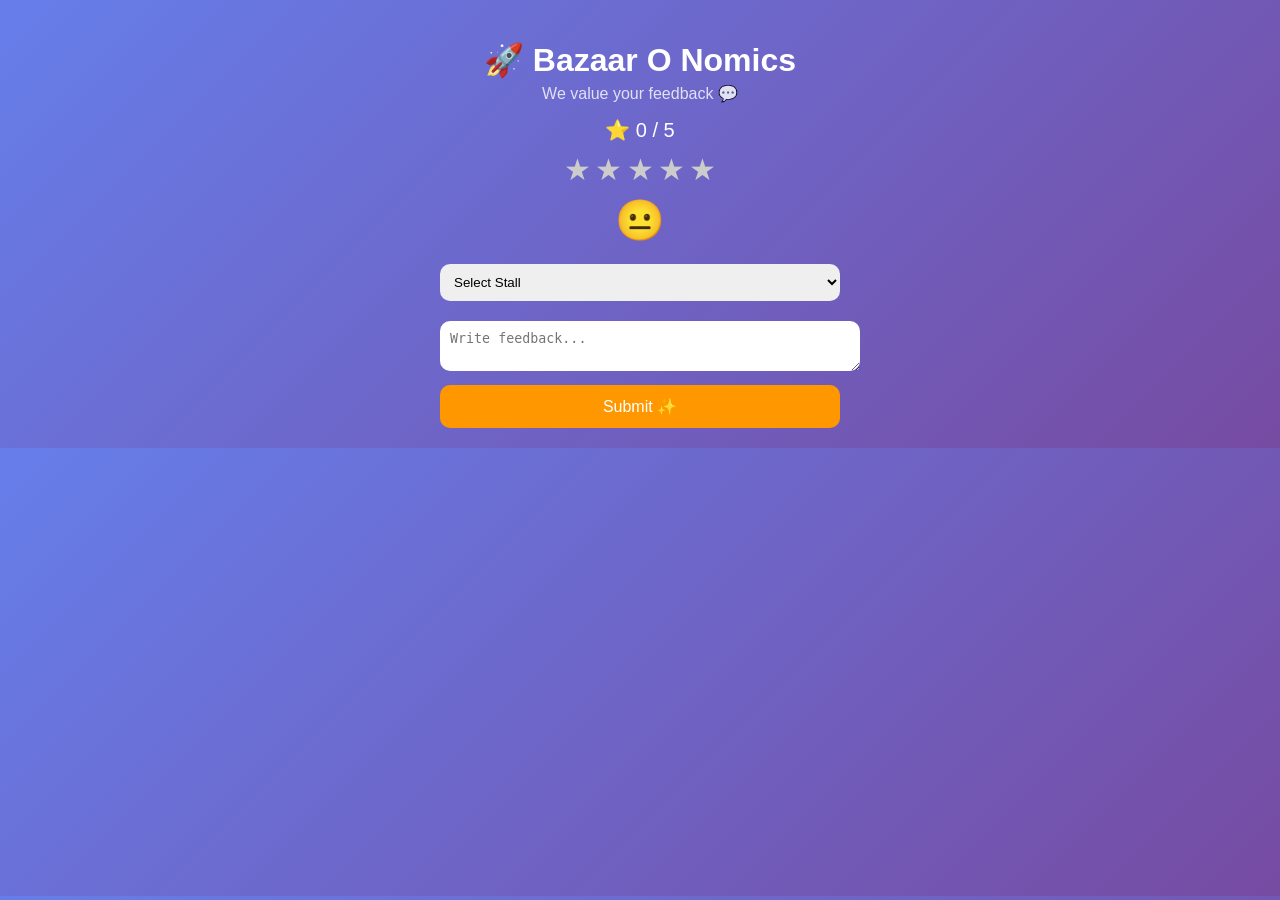
==== index.html @ 16dea5ea "Rename feedback.html to index.html" ====
<!DOCTYPE html>
<html lang="en">
<head>
<meta charset="UTF-8">
<title>Bazaar O Nomics Feedback</title>
<meta name="viewport" content="width=device-width, initial-scale=1.0">

<style>
body {
  margin: 0;
  font-family: Arial, sans-serif;
  background: linear-gradient(135deg, #667eea, #764ba2);
  color: white;
  text-align: center;
}

.container {
  padding: 20px;
  max-width: 400px;
  margin: auto;
}

h1 {
  margin-bottom: 5px;
}

.subtitle {
  margin-bottom: 15px;
  opacity: 0.8;
}

.live-rating {
  font-size: 20px;
  margin: 10px 0;
}

.stars span {
  font-size: 30px;
  cursor: pointer;
  color: #ccc;
}

.stars span.active {
  color: gold;
}

.emoji {
  font-size: 40px;
  margin: 10px 0;
}

select, textarea {
  width: 100%;
  padding: 10px;
  margin: 10px 0;
  border-radius: 10px;
  border: none;
}

button {
  width: 100%;
  padding: 12px;
  border: none;
  border-radius: 10px;
  background: #ff9800;
  color: white;
  font-size: 16px;
  cursor: pointer;
}

button:hover {
  background: #e68900;
}
</style>

</head>

<body>

<div class="container">
  <h1>🚀 Bazaar O Nomics</h1>
  <div class="subtitle">We value your feedback 💬</div>

  <div class="live-rating" id="liveRating">⭐ 0 / 5</div>

  <div class="stars" id="stars">
    <span>★</span>
    <span>★</span>
    <span>★</span>
    <span>★</span>
    <span>★</span>
  </div>

  <div class="emoji" id="emoji">😐</div>

  <!-- ✅ FIXED STALL LIST -->
  <select id="stall">
    <option value="">Select Stall</option>

    <option>LAKSMI ROOPS</option>
    <option>DOODLE BOOTH</option>
    <option>CHATKARA JUNCTION</option>
    <option>THE COLD SPOT</option>
    <option>GREEN SCRIPTRES</option>
    <option>HEALTHY CHAAT HUB</option>
    <option>SWAAD & SINGAR</option>
    <option>SUGANDH STATION</option>
    <option>GLAMOUR & GRACE</option>
    <option>BOTTLE BONANZA</option>
    <option>HENNA HEAVEN</option>
    <option>CIRCLE STRIKE</option>
    <option>The Radhi's Art</option>
    <option>INKVERA</option>
    <option>FOOD FIESTA</option>
    <option>BALANCE ZONE</option>
    <option>KALA-KRITI</option>
    <option>MASTI KI PATHASHALA</option>
    <option>BAT BALL ADDA</option>
    <option>SPICE AND SIP</option>
    <option>REUSE AND RECYCLE</option>
  </select>

  <textarea id="text" placeholder="Write feedback..."></textarea>

  <button onclick="submitFeedback()">Submit ✨</button>
</div>

<!-- 🔊 SOUND -->
<audio id="clickSound">
  <source src="https://cdn.pixabay.com/download/audio/2022/03/15/audio_c8c8a73467.mp3?filename=click-124467.mp3">
</audio>

<script>
let rating = 0;
const stars = document.querySelectorAll("#stars span");
const liveRating = document.getElementById("liveRating");
const emoji = document.getElementById("emoji");
const sound = document.getElementById("clickSound");

// ⭐ STAR CLICK
stars.forEach((star, index) => {
  star.addEventListener("click", () => {
    rating = index + 1;
    updateStars();
    updateEmoji();
    sound.play();
  });
});

function updateStars() {
  stars.forEach((star, i) => {
    star.classList.toggle("active", i < rating);
  });
  liveRating.innerText = `⭐ ${rating} / 5`;
}

function updateEmoji() {
  if (rating == 1) emoji.innerText = "😡";
  else if (rating == 2) emoji.innerText = "😕";
  else if (rating == 3) emoji.innerText = "😐";
  else if (rating == 4) emoji.innerText = "😊";
  else if (rating == 5) emoji.innerText = "🤩";
}

// 🚀 SUBMIT
function submitFeedback() {
  const stall = document.getElementById("stall").value;
  const text = document.getElementById("text").value;

  if (!stall || rating === 0) {
    alert("Please select stall and rating!");
    return;
  }

  alert("✅ Feedback Submitted!\n\nStall: " + stall + "\nRating: " + rating + "\nFeedback: " + text);

  // reset
  rating = 0;
  updateStars();
  updateEmoji();
  document.getElementById("text").value = "";
  document.getElementById("stall").value = "";
}
</script>

</body>
</html>
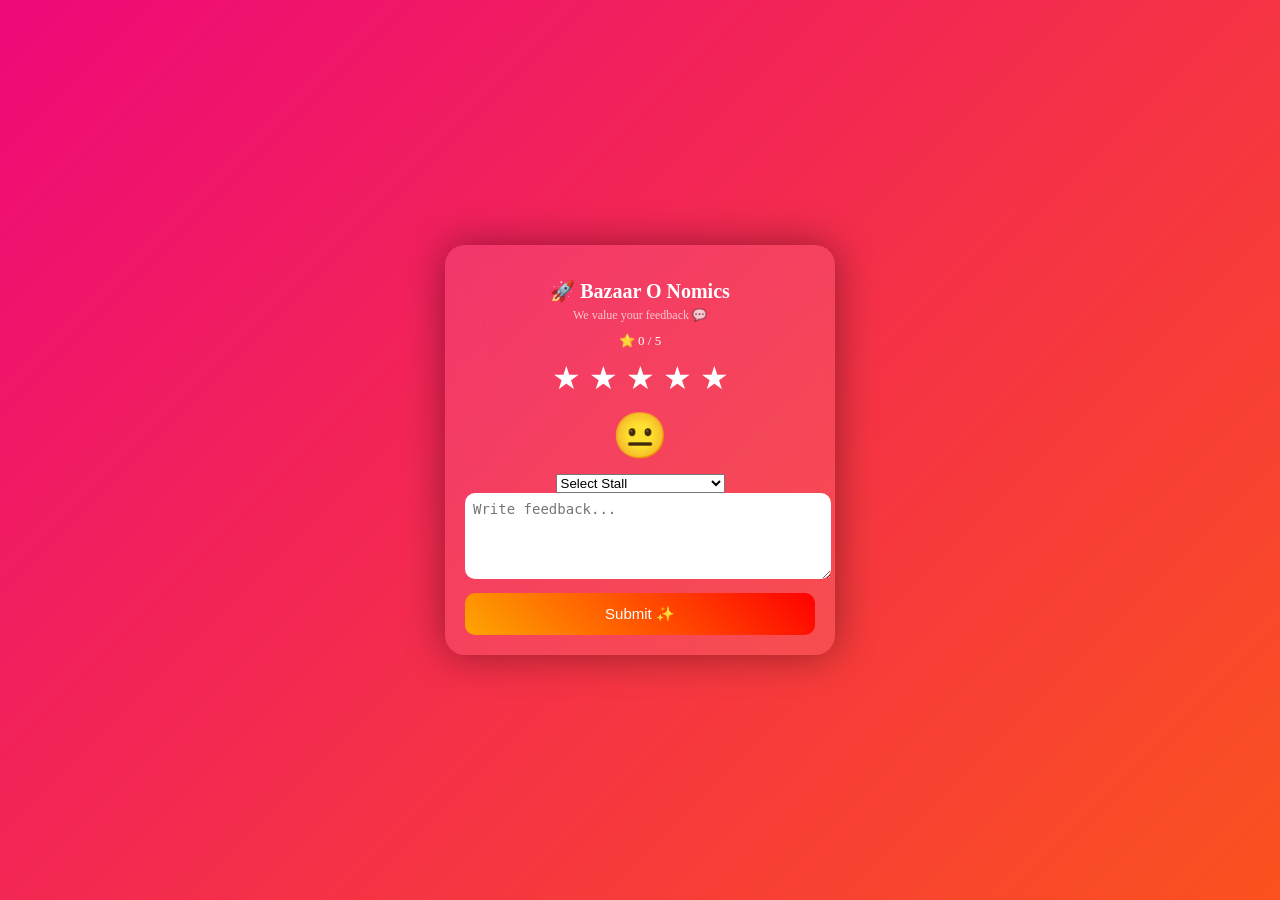
==== commit f5a76248: "Refactor index.html to use external resources Removed inline styles and scripts from index.html. Add" ====
--- a/index.html
+++ b/index.html
@@ -5,74 +5,7 @@
 <title>Bazaar O Nomics Feedback</title>
 <meta name="viewport" content="width=device-width, initial-scale=1.0">
 
-<style>
-body {
-  margin: 0;
-  font-family: Arial, sans-serif;
-  background: linear-gradient(135deg, #667eea, #764ba2);
-  color: white;
-  text-align: center;
-}
-
-.container {
-  padding: 20px;
-  max-width: 400px;
-  margin: auto;
-}
-
-h1 {
-  margin-bottom: 5px;
-}
-
-.subtitle {
-  margin-bottom: 15px;
-  opacity: 0.8;
-}
-
-.live-rating {
-  font-size: 20px;
-  margin: 10px 0;
-}
-
-.stars span {
-  font-size: 30px;
-  cursor: pointer;
-  color: #ccc;
-}
-
-.stars span.active {
-  color: gold;
-}
-
-.emoji {
-  font-size: 40px;
-  margin: 10px 0;
-}
-
-select, textarea {
-  width: 100%;
-  padding: 10px;
-  margin: 10px 0;
-  border-radius: 10px;
-  border: none;
-}
-
-button {
-  width: 100%;
-  padding: 12px;
-  border: none;
-  border-radius: 10px;
-  background: #ff9800;
-  color: white;
-  font-size: 16px;
-  cursor: pointer;
-}
-
-button:hover {
-  background: #e68900;
-}
-</style>
-
+<link rel="stylesheet" href="style.css">
 </head>
 
 <body>
@@ -118,6 +51,7 @@
     <option>BAT BALL ADDA</option>
     <option>SPICE AND SIP</option>
     <option>REUSE AND RECYCLE</option>
+
   </select>
 
   <textarea id="text" placeholder="Write feedback..."></textarea>
@@ -127,61 +61,11 @@
 
 <!-- 🔊 SOUND -->
 <audio id="clickSound">
-  <source src="https://cdn.pixabay.com/download/audio/2022/03/15/audio_c8c8a73467.mp3?filename=click-124467.mp3">
+  <source src="https://cdn.pixabay.com/download/audio/2022/03/15/audio_c8c8a73467.mp3">
 </audio>
 
-<script>
-let rating = 0;
-const stars = document.querySelectorAll("#stars span");
-const liveRating = document.getElementById("liveRating");
-const emoji = document.getElementById("emoji");
-const sound = document.getElementById("clickSound");
-
-// ⭐ STAR CLICK
-stars.forEach((star, index) => {
-  star.addEventListener("click", () => {
-    rating = index + 1;
-    updateStars();
-    updateEmoji();
-    sound.play();
-  });
-});
-
-function updateStars() {
-  stars.forEach((star, i) => {
-    star.classList.toggle("active", i < rating);
-  });
-  liveRating.innerText = `⭐ ${rating} / 5`;
-}
-
-function updateEmoji() {
-  if (rating == 1) emoji.innerText = "😡";
-  else if (rating == 2) emoji.innerText = "😕";
-  else if (rating == 3) emoji.innerText = "😐";
-  else if (rating == 4) emoji.innerText = "😊";
-  else if (rating == 5) emoji.innerText = "🤩";
-}
-
-// 🚀 SUBMIT
-function submitFeedback() {
-  const stall = document.getElementById("stall").value;
-  const text = document.getElementById("text").value;
-
-  if (!stall || rating === 0) {
-    alert("Please select stall and rating!");
-    return;
-  }
-
-  alert("✅ Feedback Submitted!\n\nStall: " + stall + "\nRating: " + rating + "\nFeedback: " + text);
-
-  // reset
-  rating = 0;
-  updateStars();
-  updateEmoji();
-  document.getElementById("text").value = "";
-  document.getElementById("stall").value = "";
-}
-</script>
+<!-- ✅ IMPORTANT -->
+<script src="script.js"></script>
 
 </body>
 </html>
--- a/style.css
+++ b/style.css
@@ -0,0 +1,125 @@
+body {
+  margin: 0;
+  font-family: 'Segoe UI';
+  min-height: 100vh;
+  display: flex;
+  justify-content: center;
+  align-items: center;
+
+  background: linear-gradient(-45deg, #667eea, #764ba2, #ff6a00, #ee0979);
+  background-size: 400% 400%;
+  animation: gradientBG 10s ease infinite;
+}
+
+@keyframes gradientBG {
+  0% {background-position: 0% 50%;}
+  50% {background-position: 100% 50%;}
+  100% {background-position: 0% 50%;}
+}
+
+.container {
+  backdrop-filter: blur(20px);
+  background: rgba(255,255,255,0.1);
+  padding: 20px;
+  border-radius: 20px;
+  text-align: center;
+  color: white;
+  width: 90%;
+  max-width: 350px;
+  box-shadow: 0 0 40px rgba(0,0,0,0.4);
+}
+
+h1 {
+  margin-bottom: 5px;
+  font-size: 20px;
+}
+
+.subtitle {
+  font-size: 12px;
+  opacity: 0.7;
+  margin-bottom: 10px;
+}
+
+.live-rating {
+  font-size: 13px;
+  margin-bottom: 10px;
+}
+
+/* ⭐ STARS */
+.stars {
+  display: flex;
+  justify-content: center;
+  gap: 8px;
+}
+
+.stars span {
+  font-size: 32px;
+  cursor: pointer;
+  transition: 0.3s;
+}
+
+.stars span:active {
+  transform: scale(1.3);
+}
+
+.stars span.active {
+  color: gold;
+}
+
+/* 😀 EMOJI */
+.emoji {
+  font-size: 45px;
+  margin: 12px 0;
+}
+
+.emoji.animate {
+  animation: emojiMagic 0.5s ease;
+}
+
+@keyframes emojiMagic {
+  0% {transform: scale(0.6); opacity: 0;}
+  50% {transform: scale(1.4);}
+  100% {transform: scale(1);}
+}
+
+/* 📝 TEXTAREA */
+textarea {
+  width: 100%;
+  height: 70px;
+  border-radius: 10px;
+  border: none;
+  padding: 8px;
+  font-size: 14px;
+}
+
+/* 🚀 BUTTON */
+button {
+  margin-top: 10px;
+  padding: 12px;
+  width: 100%;
+  border: none;
+  border-radius: 10px;
+  background: linear-gradient(45deg, orange, red);
+  color: white;
+  font-size: 15px;
+  cursor: pointer;
+}
+
+button:active {
+  transform: scale(0.96);
+}
+
+/* 📱 EXTRA SMALL DEVICES */
+@media (max-width: 400px) {
+  .stars span {
+    font-size: 28px;
+  }
+
+  .emoji {
+    font-size: 40px;
+  }
+
+  h1 {
+    font-size: 18px;
+  }
+}
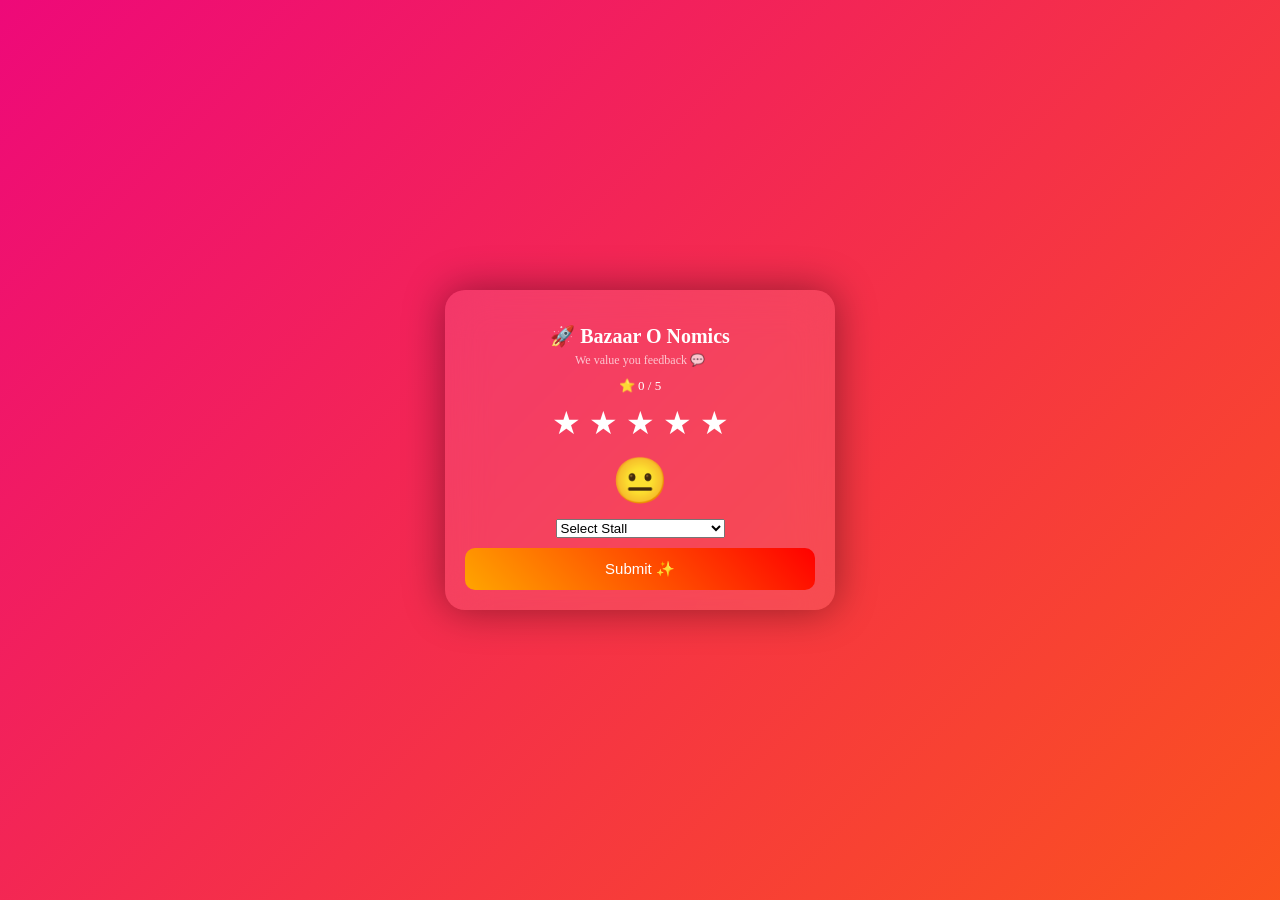
==== commit a3391c8b: "Fix typo in subtitle text Corrected a typo in the subtitle from 'your feedback' to 'you feedback'." ====
--- a/index.html
+++ b/index.html
@@ -12,7 +12,7 @@
 
 <div class="container">
   <h1>🚀 Bazaar O Nomics</h1>
-  <div class="subtitle">We value your feedback 💬</div>
+  <div class="subtitle">We value you feedback 💬</div>
 
   <div class="live-rating" id="liveRating">⭐ 0 / 5</div>
 
@@ -26,7 +26,6 @@
 
   <div class="emoji" id="emoji">😐</div>
 
-  <!-- ✅ FIXED STALL LIST -->
   <select id="stall">
     <option value="">Select Stall</option>
 
@@ -51,20 +50,23 @@
     <option>BAT BALL ADDA</option>
     <option>SPICE AND SIP</option>
     <option>REUSE AND RECYCLE</option>
+    
+    <option>PLAY TOPIA</option>
+    <option>ELITE PRO ARENAS</option>
+    <option>CHALLENGE CORNER</option>
+    <option>SIP & SMILE</option>
 
   </select>
 
-  <textarea id="text" placeholder="Write feedback..."></textarea>
+  
 
   <button onclick="submitFeedback()">Submit ✨</button>
 </div>
 
-<!-- 🔊 SOUND -->
 <audio id="clickSound">
   <source src="https://cdn.pixabay.com/download/audio/2022/03/15/audio_c8c8a73467.mp3">
 </audio>
 
-<!-- ✅ IMPORTANT -->
 <script src="script.js"></script>
 
 </body>
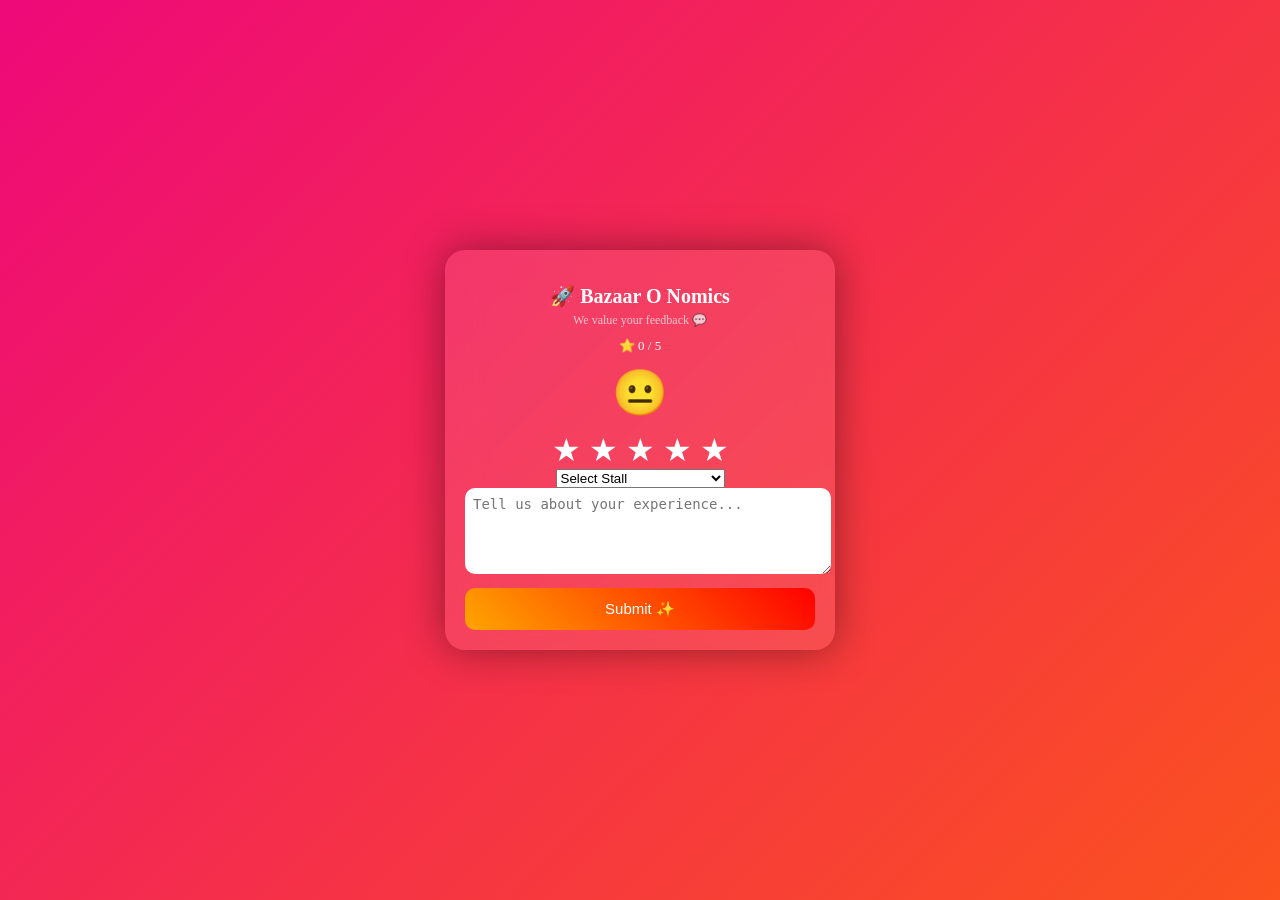
==== commit e0f663a4: "Enhance feedback form with textarea and ratings Updated the HTML structure to include a textarea for" ====
--- a/index.html
+++ b/index.html
@@ -1,73 +1,69 @@
 <!DOCTYPE html>
 <html lang="en">
 <head>
-<meta charset="UTF-8">
-<title>Bazaar O Nomics Feedback</title>
-<meta name="viewport" content="width=device-width, initial-scale=1.0">
-
-<link rel="stylesheet" href="style.css">
+  <meta charset="UTF-8">
+  <title>Bazaar O Nomics Feedback</title>
+  <meta name="viewport" content="width=device-width, initial-scale=1.0">
+  <link rel="stylesheet" href="style.css">
 </head>
 
 <body>
+  <div class="container">
+    <h1>🚀 Bazaar O Nomics</h1>
+    <div class="subtitle">We value your feedback 💬</div>
 
-<div class="container">
-  <h1>🚀 Bazaar O Nomics</h1>
-  <div class="subtitle">We value you feedback 💬</div>
+    <div class="live-rating" id="liveRating">⭐ 0 / 5</div>
+    
+    <div class="emoji" id="emoji">😐</div>
 
-  <div class="live-rating" id="liveRating">⭐ 0 / 5</div>
+    <div class="stars" id="stars">
+      <span data-value="1">★</span>
+      <span data-value="2">★</span>
+      <span data-value="3">★</span>
+      <span data-value="4">★</span>
+      <span data-value="5">★</span>
+    </div>
 
-  <div class="stars" id="stars">
-    <span>★</span>
-    <span>★</span>
-    <span>★</span>
-    <span>★</span>
-    <span>★</span>
+    <input type="hidden" id="rating" value="0">
+
+    <select id="stall">
+      <option value="">Select Stall</option>
+      <option value="LAKSMI ROOPS">LAKSMI ROOPS</option>
+      <option value="DOODLE BOOTH">DOODLE BOOTH</option>
+      <option value="CHATKARA JUNCTION">CHATKARA JUNCTION</option>
+      <option value="THE COLD SPOT">THE COLD SPOT</option>
+      <option value="GREEN SCRIPTRES">GREEN SCRIPTRES</option>
+      <option value="HEALTHY CHAAT HUB">HEALTHY CHAAT HUB</option>
+      <option value="SWAAD & SINGAR">SWAAD & SINGAR</option>
+      <option value="SUGANDH STATION">SUGANDH STATION</option>
+      <option value="GLAMOUR & GRACE">GLAMOUR & GRACE</option>
+      <option value="BOTTLE BONANZA">BOTTLE BONANZA</option>
+      <option value="HENNA HEAVEN">HENNA HEAVEN</option>
+      <option value="CIRCLE STRIKE">CIRCLE STRIKE</option>
+      <option value="The Radhi's Art">The Radhi's Art</option>
+      <option value="INKVERA">INKVERA</option>
+      <option value="FOOD FIESTA">FOOD FIESTA</option>
+      <option value="BALANCE ZONE">BALANCE ZONE</option>
+      <option value="KALA-KRITI">KALA-KRITI</option>
+      <option value="MASTI KI PATHASHALA">MASTI KI PATHASHALA</option>
+      <option value="BAT BALL ADDA">BAT BALL ADDA</option>
+      <option value="SPICE AND SIP">SPICE AND SIP</option>
+      <option value="REUSE AND RECYCLE">REUSE AND RECYCLE</option>
+      <option value="PLAY TOPIA">PLAY TOPIA</option>
+      <option value="ELITE PRO ARENAS">ELITE PRO ARENAS</option>
+      <option value="CHALLENGE CORNER">CHALLENGE CORNER</option>
+      <option value="SIP & SMILE">SIP & SMILE</option>
+    </select>
+
+    <textarea id="comment" placeholder="Tell us about your experience..."></textarea>
+
+    <button onclick="submitFeedback()">Submit ✨</button>
   </div>
 
-  <div class="emoji" id="emoji">😐</div>
+  <audio id="clickSound">
+    <source src="https://cdn.pixabay.com/download/audio/2022/03/15/audio_c8c8a73467.mp3" type="audio/mpeg">
+  </audio>
 
-  <select id="stall">
-    <option value="">Select Stall</option>
-
-    <option>LAKSMI ROOPS</option>
-    <option>DOODLE BOOTH</option>
-    <option>CHATKARA JUNCTION</option>
-    <option>THE COLD SPOT</option>
-    <option>GREEN SCRIPTRES</option>
-    <option>HEALTHY CHAAT HUB</option>
-    <option>SWAAD & SINGAR</option>
-    <option>SUGANDH STATION</option>
-    <option>GLAMOUR & GRACE</option>
-    <option>BOTTLE BONANZA</option>
-    <option>HENNA HEAVEN</option>
-    <option>CIRCLE STRIKE</option>
-    <option>The Radhi's Art</option>
-    <option>INKVERA</option>
-    <option>FOOD FIESTA</option>
-    <option>BALANCE ZONE</option>
-    <option>KALA-KRITI</option>
-    <option>MASTI KI PATHASHALA</option>
-    <option>BAT BALL ADDA</option>
-    <option>SPICE AND SIP</option>
-    <option>REUSE AND RECYCLE</option>
-    
-    <option>PLAY TOPIA</option>
-    <option>ELITE PRO ARENAS</option>
-    <option>CHALLENGE CORNER</option>
-    <option>SIP & SMILE</option>
-
-  </select>
-
-  
-
-  <button onclick="submitFeedback()">Submit ✨</button>
-</div>
-
-<audio id="clickSound">
-  <source src="https://cdn.pixabay.com/download/audio/2022/03/15/audio_c8c8a73467.mp3">
-</audio>
-
-<script src="script.js"></script>
-
+  <script src="script.js"></script>
 </body>
 </html>
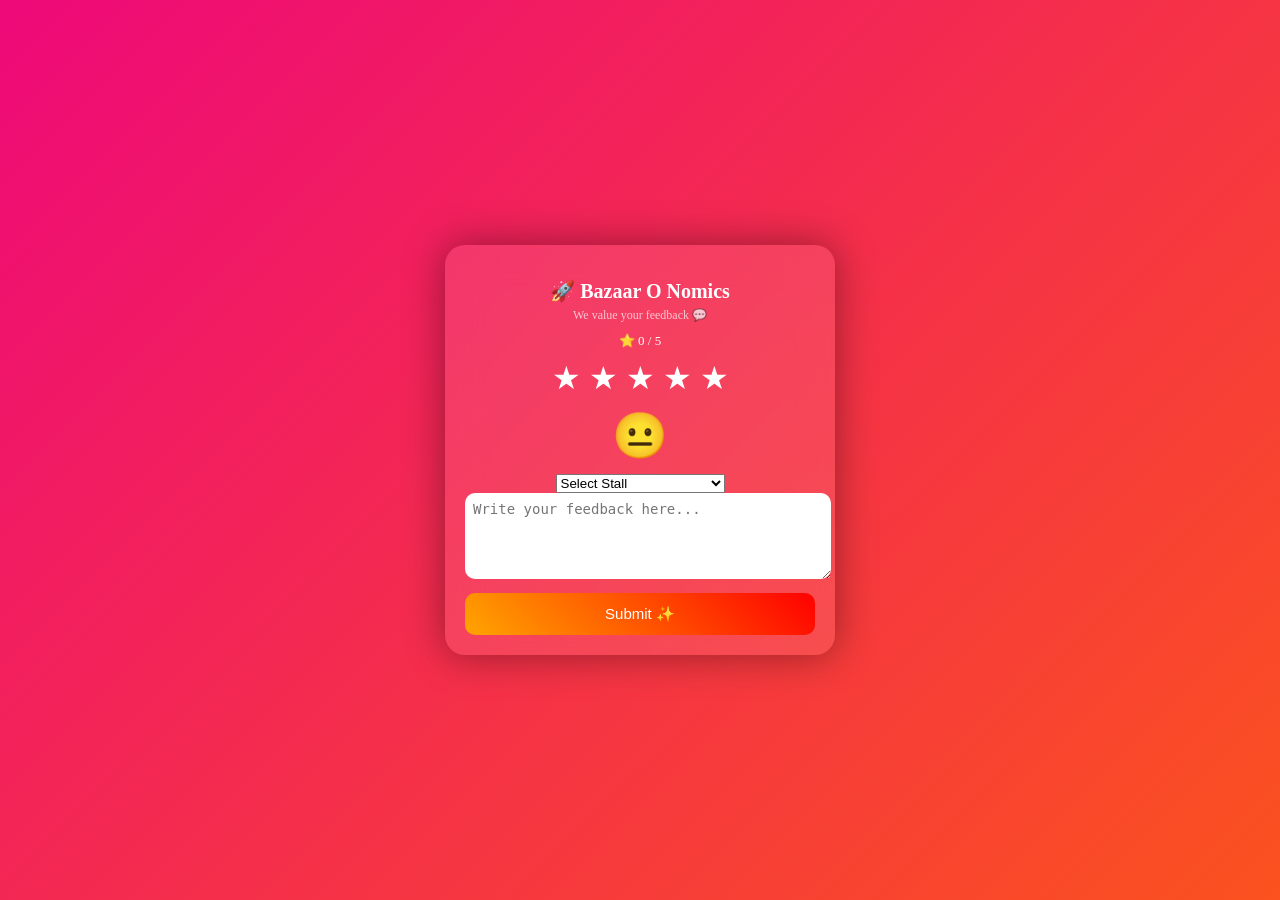
==== commit d0d73207: "Refactor index.html for feedback form Updated the HTML structure and feedback form elements." ====
--- a/index.html
+++ b/index.html
@@ -1,69 +1,65 @@
 <!DOCTYPE html>
 <html lang="en">
 <head>
-  <meta charset="UTF-8">
-  <title>Bazaar O Nomics Feedback</title>
-  <meta name="viewport" content="width=device-width, initial-scale=1.0">
-  <link rel="stylesheet" href="style.css">
+<meta charset="UTF-8">
+<title>Bazaar O Nomics Feedback</title>
+<meta name="viewport" content="width=device-width, initial-scale=1.0">
+<link rel="stylesheet" href="style.css">
 </head>
 
 <body>
-  <div class="container">
-    <h1>🚀 Bazaar O Nomics</h1>
-    <div class="subtitle">We value your feedback 💬</div>
 
-    <div class="live-rating" id="liveRating">⭐ 0 / 5</div>
-    
-    <div class="emoji" id="emoji">😐</div>
+<div class="container">
+  <h1>🚀 Bazaar O Nomics</h1>
+  <div class="subtitle">We value your feedback 💬</div>
 
-    <div class="stars" id="stars">
-      <span data-value="1">★</span>
-      <span data-value="2">★</span>
-      <span data-value="3">★</span>
-      <span data-value="4">★</span>
-      <span data-value="5">★</span>
-    </div>
+  <div class="live-rating" id="liveRating">⭐ 0 / 5</div>
 
-    <input type="hidden" id="rating" value="0">
-
-    <select id="stall">
-      <option value="">Select Stall</option>
-      <option value="LAKSMI ROOPS">LAKSMI ROOPS</option>
-      <option value="DOODLE BOOTH">DOODLE BOOTH</option>
-      <option value="CHATKARA JUNCTION">CHATKARA JUNCTION</option>
-      <option value="THE COLD SPOT">THE COLD SPOT</option>
-      <option value="GREEN SCRIPTRES">GREEN SCRIPTRES</option>
-      <option value="HEALTHY CHAAT HUB">HEALTHY CHAAT HUB</option>
-      <option value="SWAAD & SINGAR">SWAAD & SINGAR</option>
-      <option value="SUGANDH STATION">SUGANDH STATION</option>
-      <option value="GLAMOUR & GRACE">GLAMOUR & GRACE</option>
-      <option value="BOTTLE BONANZA">BOTTLE BONANZA</option>
-      <option value="HENNA HEAVEN">HENNA HEAVEN</option>
-      <option value="CIRCLE STRIKE">CIRCLE STRIKE</option>
-      <option value="The Radhi's Art">The Radhi's Art</option>
-      <option value="INKVERA">INKVERA</option>
-      <option value="FOOD FIESTA">FOOD FIESTA</option>
-      <option value="BALANCE ZONE">BALANCE ZONE</option>
-      <option value="KALA-KRITI">KALA-KRITI</option>
-      <option value="MASTI KI PATHASHALA">MASTI KI PATHASHALA</option>
-      <option value="BAT BALL ADDA">BAT BALL ADDA</option>
-      <option value="SPICE AND SIP">SPICE AND SIP</option>
-      <option value="REUSE AND RECYCLE">REUSE AND RECYCLE</option>
-      <option value="PLAY TOPIA">PLAY TOPIA</option>
-      <option value="ELITE PRO ARENAS">ELITE PRO ARENAS</option>
-      <option value="CHALLENGE CORNER">CHALLENGE CORNER</option>
-      <option value="SIP & SMILE">SIP & SMILE</option>
-    </select>
-
-    <textarea id="comment" placeholder="Tell us about your experience..."></textarea>
-
-    <button onclick="submitFeedback()">Submit ✨</button>
+  <div class="stars" id="stars">
+    <span>★</span>
+    <span>★</span>
+    <span>★</span>
+    <span>★</span>
+    <span>★</span>
   </div>
 
-  <audio id="clickSound">
-    <source src="https://cdn.pixabay.com/download/audio/2022/03/15/audio_c8c8a73467.mp3" type="audio/mpeg">
-  </audio>
+  <div class="emoji" id="emoji">😐</div>
 
-  <script src="script.js"></script>
+  <select id="stall">
+    <option value="">Select Stall</option>
+    <option value="LAKSMI ROOPS">LAKSMI ROOPS</option>
+    <option value="DOODLE BOOTH">DOODLE BOOTH</option>
+    <option value="CHATKARA JUNCTION">CHATKARA JUNCTION</option>
+    <option value="THE COLD SPOT">THE COLD SPOT</option>
+    <option value="GREEN SCRIPTRES">GREEN SCRIPTRES</option>
+    <option value="HEALTHY CHAAT HUB">HEALTHY CHAAT HUB</option>
+    <option value="SWAAD & SINGAR">SWAAD & SINGAR</option>
+    <option value="SUGANDH STATION">SUGANDH STATION</option>
+    <option value="GLAMOUR & GRACE">GLAMOUR & GRACE</option>
+    <option value="BOTTLE BONANZA">BOTTLE BONANZA</option>
+    <option value="HENNA HEAVEN">HENNA HEAVEN</option>
+    <option value="CIRCLE STRIKE">CIRCLE STRIKE</option>
+    <option value="The Radhi's Art">The Radhi's Art</option>
+    <option value="INKVERA">INKVERA</option>
+    <option value="FOOD FIESTA">FOOD FIESTA</option>
+    <option value="BALANCE ZONE">BALANCE ZONE</option>
+    <option value="KALA-KRITI">KALA-KRITI</option>
+    <option value="MASTI KI PATHASHALA">MASTI KI PATHASHALA</option>
+    <option value="BAT BALL ADDA">BAT BALL ADDA</option>
+    <option value="SPICE AND SIP">SPICE AND SIP</option>
+    <option value="REUSE AND RECYCLE">REUSE AND RECYCLE</option>
+    <option value="PLAY TOPIA">PLAY TOPIA</option>
+    <option value="ELITE PRO ARENAS">ELITE PRO ARENAS</option>
+    <option value="CHALLENGE CORNER">CHALLENGE CORNER</option>
+    <option value="SIP & SMILE">SIP & SMILE</option>
+  </select>
+
+  <textarea id="text" placeholder="Write your feedback here..."></textarea>
+
+  <button onclick="submitFeedback()">Submit ✨</button>
+</div>
+
+<script src="script.js"></script>
+
 </body>
 </html>
